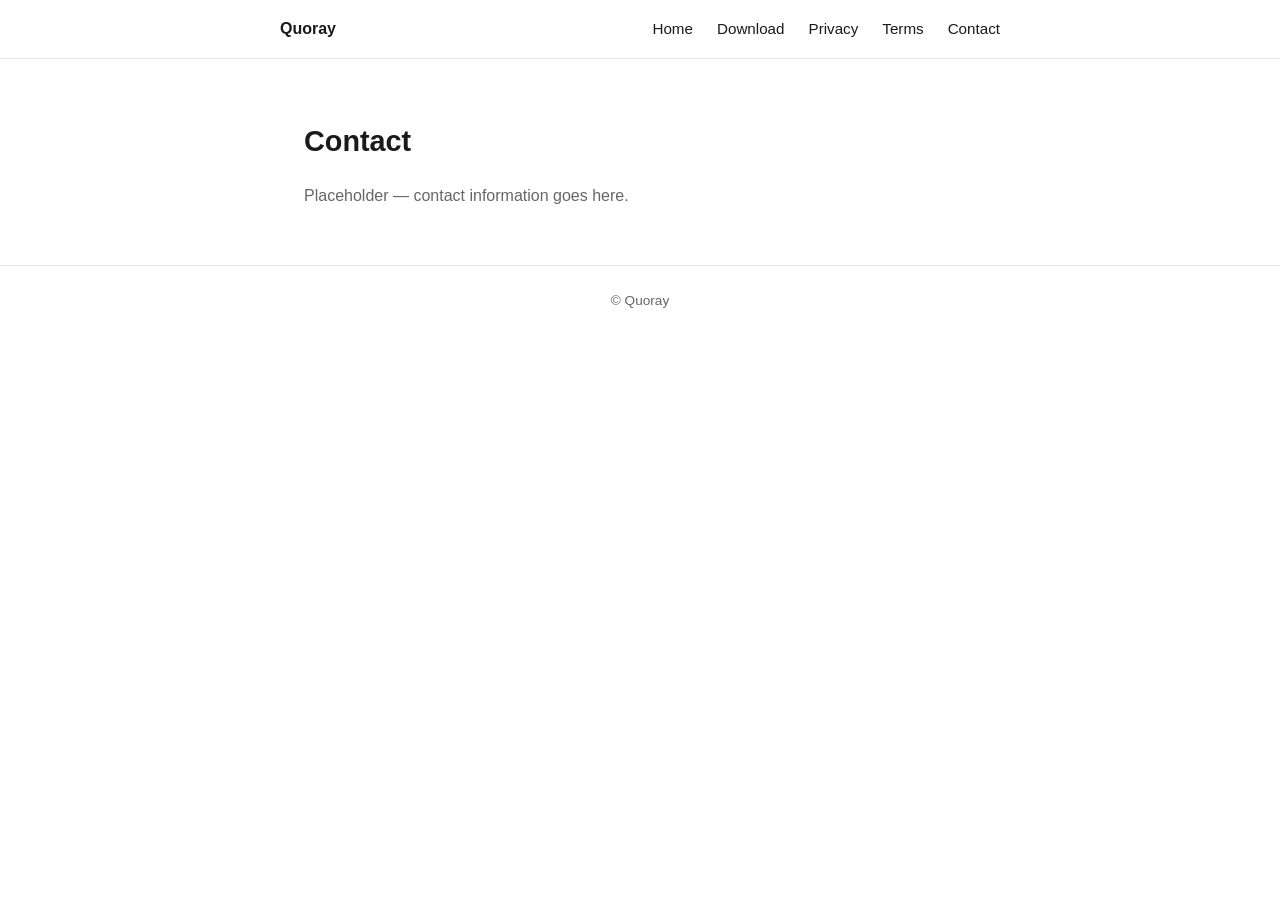
==== contact/index.html @ 802b6d12 "Initial static site skeleton Top page (About + Ombrix intro), Download/Privacy/Terms/Contact page st" ====
<!doctype html>
<html lang="en">
<head>
  <meta charset="utf-8">
  <meta name="viewport" content="width=device-width, initial-scale=1">
  <title>Contact — Quoray</title>
  <link rel="stylesheet" href="/style.css">
</head>
<body>
  <header>
    <nav>
      <span class="brand">Quoray</span>
      <a href="/">Home</a>
      <a href="/download/">Download</a>
      <a href="/privacy/">Privacy</a>
      <a href="/terms/">Terms</a>
      <a href="/contact/">Contact</a>
    </nav>
  </header>
  <main>
    <h1>Contact</h1>
    <p class="muted">Placeholder — contact information goes here.</p>
  </main>
  <footer>
    &copy; Quoray
  </footer>
</body>
</html>
---- style.css ----
:root {
  color-scheme: light dark;
  --fg: #1a1a1a;
  --bg: #ffffff;
  --muted: #666666;
  --accent: #2563eb;
  --border: #e5e5e5;
}

@media (prefers-color-scheme: dark) {
  :root {
    --fg: #f0f0f0;
    --bg: #121212;
    --muted: #a0a0a0;
    --border: #2a2a2a;
  }
}

* {
  box-sizing: border-box;
}

body {
  margin: 0;
  font-family: -apple-system, BlinkMacSystemFont, "Segoe UI", Roboto, sans-serif;
  color: var(--fg);
  background: var(--bg);
  line-height: 1.6;
}

header {
  border-bottom: 1px solid var(--border);
  padding: 1rem 1.5rem;
}

nav {
  display: flex;
  gap: 1.5rem;
  max-width: 720px;
  margin: 0 auto;
  align-items: center;
}

nav .brand {
  font-weight: 700;
  margin-right: auto;
}

nav a {
  color: var(--fg);
  text-decoration: none;
  font-size: 0.95rem;
}

nav a:hover {
  color: var(--accent);
}

main {
  max-width: 720px;
  margin: 0 auto;
  padding: 2.5rem 1.5rem;
}

h1 {
  font-size: 1.8rem;
}

.muted {
  color: var(--muted);
}

footer {
  border-top: 1px solid var(--border);
  padding: 1.5rem;
  text-align: center;
  color: var(--muted);
  font-size: 0.85rem;
}
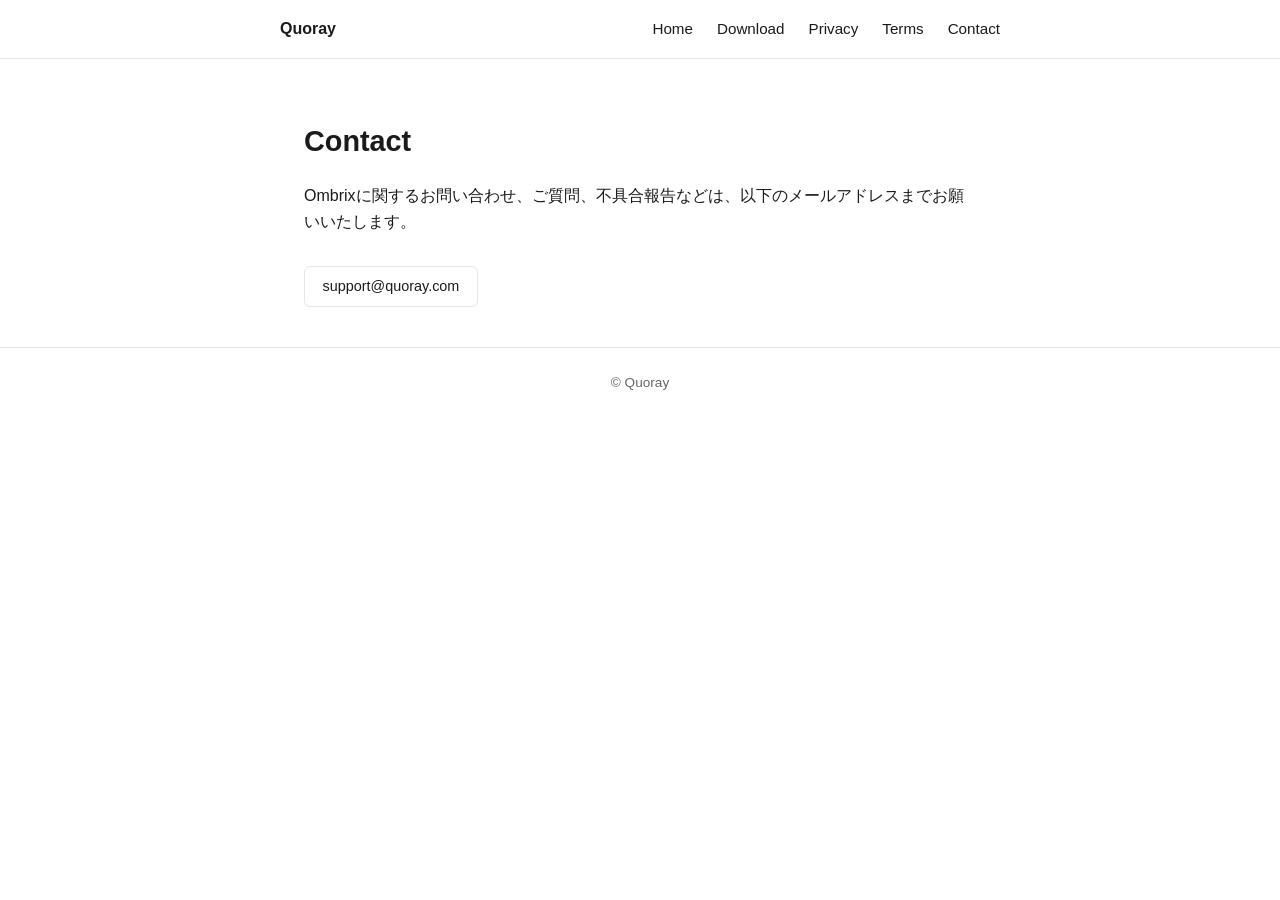
==== commit a235ee1e: "Add Contact page content Short intro line plus a mailto link to support@quoray.com, styled with the " ====
--- a/contact/index.html
+++ b/contact/index.html
@@ -1,9 +1,9 @@
 <!doctype html>
-<html lang="en">
+<html lang="ja">
 <head>
   <meta charset="utf-8">
   <meta name="viewport" content="width=device-width, initial-scale=1">
-  <title>Contact — Quoray</title>
+  <title>Contact | Quoray</title>
   <link rel="stylesheet" href="/style.css">
 </head>
 <body>
@@ -19,7 +19,10 @@
   </header>
   <main>
     <h1>Contact</h1>
-    <p class="muted">Placeholder — contact information goes here.</p>
+    <p>Ombrixに関するお問い合わせ、ご質問、不具合報告などは、以下のメールアドレスまでお願いいたします。</p>
+    <p class="cta-links">
+      <a href="mailto:support@quoray.com">support@quoray.com</a>
+    </p>
   </main>
   <footer>
     &copy; Quoray
--- a/style.css
+++ b/style.css
@@ -70,6 +70,105 @@
   color: var(--muted);
 }
 
+.eyebrow {
+  margin: 0 0 0.25rem;
+  font-size: 0.8rem;
+  font-weight: 600;
+  letter-spacing: 0.08em;
+  text-transform: uppercase;
+  color: var(--muted);
+}
+
+.hero h1 {
+  margin: 0 0 0.5rem;
+  font-size: 2.4rem;
+}
+
+.tagline {
+  margin: 0 0 1.5rem;
+  font-size: 1.3rem;
+  font-weight: 600;
+}
+
+.hero p {
+  margin: 0 0 1.25rem;
+}
+
+.cta-links {
+  display: flex;
+  flex-wrap: wrap;
+  gap: 0.75rem;
+  margin: 2rem 0 0;
+}
+
+.cta-links a {
+  display: inline-block;
+  padding: 0.5rem 1.1rem;
+  border: 1px solid var(--border);
+  border-radius: 6px;
+  color: var(--fg);
+  text-decoration: none;
+  font-size: 0.9rem;
+}
+
+.cta-links a:hover {
+  border-color: var(--accent);
+  color: var(--accent);
+}
+
+#about {
+  margin-top: 3rem;
+  padding-top: 2rem;
+  border-top: 1px solid var(--border);
+}
+
+#about h2 {
+  font-size: 1.3rem;
+}
+
+.app {
+  margin-top: 2.5rem;
+  padding-top: 2rem;
+  border-top: 1px solid var(--border);
+}
+
+.app:first-of-type {
+  margin-top: 2rem;
+  padding-top: 0;
+  border-top: none;
+}
+
+.app h2 {
+  margin: 0 0 0.5rem;
+  font-size: 1.3rem;
+}
+
+.status {
+  display: inline-block;
+  margin-top: 0.5rem;
+  font-size: 0.85rem;
+  font-weight: 600;
+  color: var(--accent);
+}
+
+main h2 {
+  margin: 2rem 0 0.75rem;
+  font-size: 1.15rem;
+}
+
+main p {
+  margin: 0 0 1rem;
+}
+
+main ul {
+  margin: 0 0 1rem;
+  padding-left: 1.4rem;
+}
+
+main li {
+  margin: 0 0 0.4rem;
+}
+
 footer {
   border-top: 1px solid var(--border);
   padding: 1.5rem;
